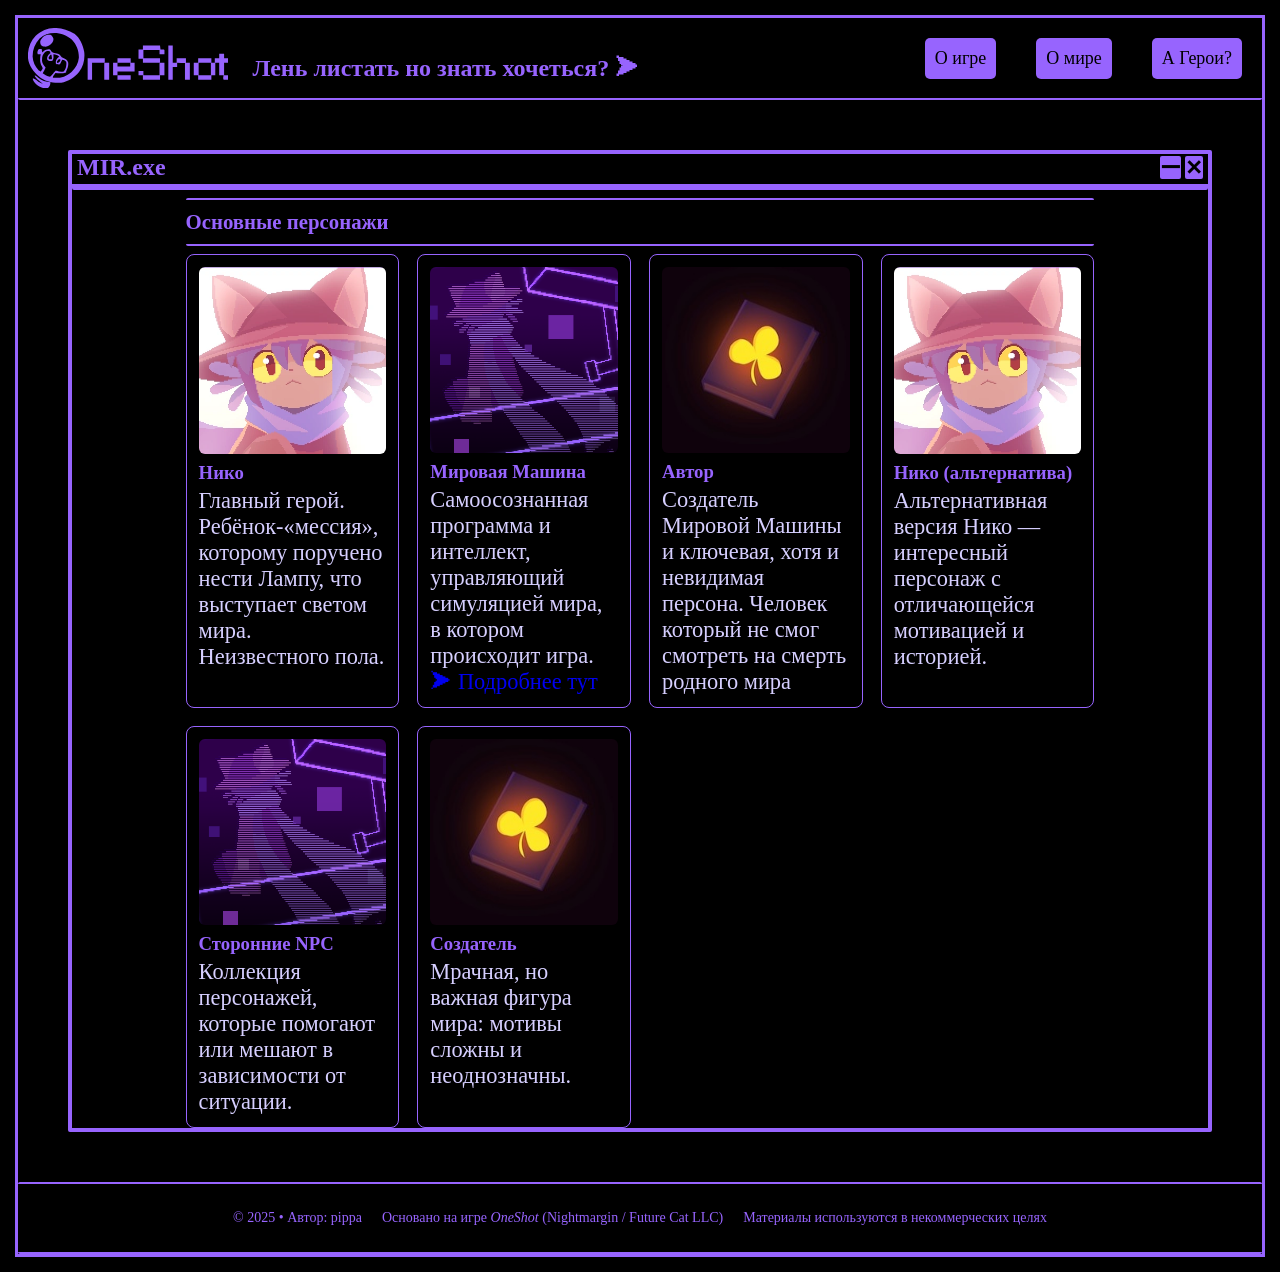
==== character.html @ baf0dc9f "_5" ====
<!DOCTYPE html>
<html lang="en">

<head>
    <meta charset="UTF-8">
    <meta name="viewport" content="width=device-width, initial-scale=1.0">
    <title>Document</title>
    <meta charset="utf-8">
    <link rel="stylesheet" href="styles/media.css">
    <link rel="stylesheet" href="styles/animation.css">
    <link rel="stylesheet" href="styles/index.css">
    <link rel="stylesheet" href="styles/index2.css">
</head>

<body>
    <header class="header">
        <div class="df"><img src="./imade/OneShot_Logo_mir2.svg">
            <h2>Лень листать но знать хочеться? &#11166;</h2>
        </div>
        <div class="df headnav" style="margin-right: 20px;">
            <a href="./index.html">
                <div>О игре</div>
            </a>
            <a href="./comp.html">
                <div>О мире</div>
            </a>
            <a href="./character.html">
                <div>А Герои?</div>
            </a>
        </div>
    </header>
    <section class="sec df">
        <article class="window">
            <div class="name df">
                <h2 style="margin-left: 5px;">MIR.exe</h2>
                <div style="margin-right: 5px;">
                    <a href="#">ー</a>
                    <a href="#">✕</a>
                </div>
            </div>
            <div class="napol df p100">
                <section class="sec df" id="characters">
                    <article class="df block mt50 block2" style="flex-direction: column; align-items: center;">
                        <h2 style="align-self:flex-start;" class="bor">Основные персонажи</h2>
                        <div class="chars-grid">
                            <div class="char-card">
                                <img src="./imade/Niko_bio.jpg" class="imade" alt="Niko">
                                <h3>Нико</h3>
                                <p>Главный герой. Ребёнок-«мессия», которому поручено нести Лампу, что выступает светом
                                    мира.
                                    Неизвестного пола.</p>
                            </div>
                            <div class="char-card">
                                <img src="./imade/Twm_bio.jpg" class="imade" alt="World">
                                <h3>Мировая Машина</h3>
                                <p>Самоосознанная программа и интеллект, управляющий симуляцией мира, в котором
                                    происходит
                                    игра.<br><a href="#">&#11166; Подробнее тут</a></p>
                            </div>
                            <div class="char-card">
                                <img src="./imade/autor.jpg" class="imade" alt="Autor">
                                <h3>Автор</h3>
                                <p>Создатель Мировой Машины и ключевая, хотя и невидимая персона. Человек который не
                                    смог
                                    смотреть на смерть родного мира</p>
                            </div>
                            <div class="char-card">
                                <img src="./imade/Niko_bio.jpg" class="imade" alt="Niko">
                                <h3>Нико (альтернатива)</h3>
                                <p>Альтернативная версия Нико — интересный персонаж с отличающейся мотивацией и
                                    историей.
                                </p>
                            </div>
                            <div class="char-card">
                                <img src="./imade/Twm_bio.jpg" class="imade" alt="World">
                                <h3>Сторонние NPC</h3>
                                <p>Коллекция персонажей, которые помогают или мешают в зависимости от ситуации.</p>
                            </div>
                            <div class="char-card">
                                <img src="./imade/autor.jpg" class="imade" alt="Autor">
                                <h3>Создатель</h3>
                                <p>Мрачная, но важная фигура мира: мотивы сложны и неоднозначны.</p>
                            </div>
                        </div>
                    </article>
                </section>

            </div>
        </article>
    </section>
    <footer class="bor">
        <div class="footer-inner df">
            <p>© 2025 • Автор: <span class="author">pippa</span></p>
            <p>Основано на игре <em>OneShot</em> (Nightmargin / Future Cat LLC)</p>
            <p>Материалы используются в некоммерческих целях</p>
        </div>
    </footer>
</body>

</html>
---- styles/media.css ----
@media (max-width: 720px) {
  .napol {
    flex-direction: column;
    img {
      width: 80%;
      align-self: center;
    }
  }
  .chars-grid {
    grid-template-columns: repeat(auto-fill, minmax(140px, 1fr));
  }
}
---- styles/animation.css ----
@keyframes anim {
    0%{
        transform: translateY(0px);
    }
    50%{
        transform: translateY(10px);
    }
    100%{
        transform: translateY(0px);
    }
}
@keyframes anim2 {
    0%{
        transform: translateX(0px);
    }
    50%{
        transform: translateX(10px);
    }
    100%{
        transform: translateX(0px);
    }
}
---- styles/index.css ----
@font-face {
  font-family: mainc;
  src: url(../fonts/PressStart2P-Regular.ttf);
  font-family: main;
  src: url(../fonts/Alegreya-Medium.ttf);
  font-family: ital;
  src: url(../fonts/Caveat-VariableFont_wght.ttf);
}
:root {
  --mirbc: #000000;
  --mirac: #9764fe;
  --mirnoac: #563d88;
}
body {
  background-color: var(--mirbc);
  color: var(--mirac);
  margin: 15px;
  border: var(--mirac) 3px solid;
  * {
    border-radius: 2px;
  }
}
.header {
  width: 100%;
  height: 80px;
  background-color: var(--mirbc);
  position: relative;
  z-index: 121312;
  display: flex;
  justify-content: space-between;
  user-select: none;
  color: var(--mirac);
  border-bottom: solid 2px;
  h2 {
    line-height: 100px;
    margin: 0px 10px 0px 20px;
    padding: 0px;
  }

  img {
    height: 60px;
    padding: 10px 5px 10px 10px;
    width: auto;
  }
}
footer {
  height: fit-content;
  width: 100%;
  background: var(--mirbc);
  color: var(--mirac);
  font-size: 14px;
  line-height: 1.4;
  .footer-inner {
    justify-content: center;
    gap: 20px;
  }
}

p {
  font-family: main;
}
i {
  font-family: ital;
  font-size: medium;
  font-size: 160%;
}
a {
  text-decoration: none;
  font-family: main;
}
li {
  font-size: 120%;
}
.df {
  display: flex;
}
.dfai {
  align-items: center;
}
.mt30 {
  margin-top: 50px;
}
.cenp {
  text-align: center;
}
.noac {
  color: var(--mirnoac);
}
.bor {
  border-bottom: solid 2px var(--mirac);
  border-top: solid 2px var(--mirac);
  padding: 10px 0px 10px 0px;
}
.bora {
  border: solid 3px var(--mirac);
}
.borb {
  border-bottom: solid 2px var(--mirac);
  padding: 10px 0px 10px 0px;
}
.bort {
  border-top: solid 2px var(--mirac);
  padding: 10px 0px 10px 0px;
}
.lbl {
  display: inline-flex;
}
.w100 {
  p {
    width: 100%;
  }
}
.cent {
  display: flex;
  align-items: center;
  justify-content: center;
  width: 100%;
}
.headnav {
  gap: 40px;
  align-items: center;
  font-size: large;
  a {
    color: var(--mirbc);
  }
  div {
    background-color: var(--mirac);
    padding: 10px;
    border-radius: 5px;
  }
}
.sec1 {
  height: calc(100vh - 100px);
  width: 100%;
  align-items: center;
  flex-direction: column;
  h1 {
    font-size: 350%;
  }
  .block {
    width: 80%;
    height: auto;
    p {
      font-size: 140%;
    }
  }
  video {
    width: 50%;
    border-radius: 5px;
  }
}
.sec {
  width: 100%;
  height: fit-content;
  flex-direction: column;
  align-items: center;

  p {
    font-size: 125%;
  }
  .block {
    width: 80%;
    p {
      font-size: 140%;
    }
  }
  .block2 {
    p {
      width: 70%;
    }
    justify-content: space-between;
    align-items: flex-start;
  }
}
.imade {
  max-width: 100%;
  height: auto;
  display: inline-block;
}

.window {
  margin: 50px;
  border: var(--mirac) 4px solid;
  height: fit-content;
  .name {
    width: 100%;
    height: 30px;
    border-bottom: var(--mirac) 6px solid;
    justify-content: space-between;
    h2 {
      margin: 0px;
      font-weight: 600;
      font-family: main;
    }
    a {
      margin: 0px;
      font-size: 130%;
      color: var(--mirbc);
      background-color: var(--mirac);
      font-weight: 600;
    }
  }
  .napol {
    flex-wrap: nowrap;
    align-items: flex-start;
    height: fit-content;
    h2 {
      font-size: 130%;
      flex-basis: 100%;
      margin-bottom: 8px;
      margin-top: 8px;
      width: 100%;
      display: block;
      flex: 0 0 100%;
    }
    img {
      width: 180px;
      height: auto;
      flex-shrink: 0;
      border-radius: 6px;
      object-fit: cover;
    }
    .descr {
      flex: 1 1 auto;
    }
    flex-direction: column;
    #community {
      a {
        color: #6d24ff;
      }
    }
  }
}
.infobox {
  background: #0b0710;
  border: 2px solid var(--mirac);
  padding: 14px;
  margin-top: 20px;
  border-radius: 6px;
  color: var(--mirac);
  text-align: center;
  margin-bottom: 18px;
  width: calc(100% - 24px);
  flex-direction: column;

  img {
    width: 100%;
    height: auto;
    max-height: 120px;
    margin-bottom: 8px;
    display: inline-block;
  }
  .table {
    width: 60%;
    margin-top: 8px;
    justify-content: space-between;
    gap: 100px;
    .th1 {
      width: fit-content;
    }
    .th2 {
      width: fit-content;
    }
  }
  .th {
    font-weight: 600;
    p {
      width: fit-content;
      padding: 1px;
      margin: 1px;
    }
  }
}
#world {
  img {
    width: 450px;
  }
}
#characters {
  img {
    width: 100%;
  }
  p {
    width: 100%;
  }
}
.chars-grid {
  display: grid;
  grid-template-columns: repeat(auto-fill, minmax(180px, 1fr));
  gap: 18px;
  width: 100%;
}
.char-card {
  background: var(--mirbc);
  border: 1px solid var(--mirac);
  padding: 12px;
  border-radius: 8px;
  text-align: left;
}
.char-card .imade {
  width: 100%;
  height: auto;
  display: block;
  border-radius: 6px;
  margin-bottom: 8px;
}
.char-card h3 {
  margin: 6px 0 4px;
}
.char-card p {
  margin: 0;
  color: #d6cfff;
  font-size: 95%;
}

audio {
  background-color: rgb(255, 255, 255);
  border: 2px solid white;
  border-radius: 5px;
}
#puzzles {
  img {
    width: 80%;
    border: 5px var(--mirac) solid;
    margin-bottom: 20px;
  }
  p {
    width: 100%;
  }
}
#gameplay {
  img {
    width: 30%;
    border: 3px var(--mirac) solid;
  }
}
#secrets {
  img {
    width: 50%;
    border: 3px var(--mirac) solid;
  }
}
.p100 {
  .block2 {
    p {
      width: 100%;
    }
  }
}
#overview {
  img {
    width: 70%;
    height: auto;
  }
}
#func {
  img {
    width: 70%;
    height: auto;
  }
}
#Final {
  img {
    width: 70%;
    height: auto;
  }
}
/**
*     _______ _________ _______  _______  _______ 
*    (  ____ )\__   __/(  ____ )(  ____ )(  ___  )
*    | (    )|   ) (   | (    )|| (    )|| (   ) |
*    | (____)|   | |   | (____)|| (____)|| (___) |
*    |  _____)   | |   |  _____)|  _____)|  ___  |
*    | (         | |   | (      | (      | (   ) |
*    | )      ___) (___| )      | )      | )   ( |
*    |/       \_______/|/       |/       |/     \|
*                                                 
*/
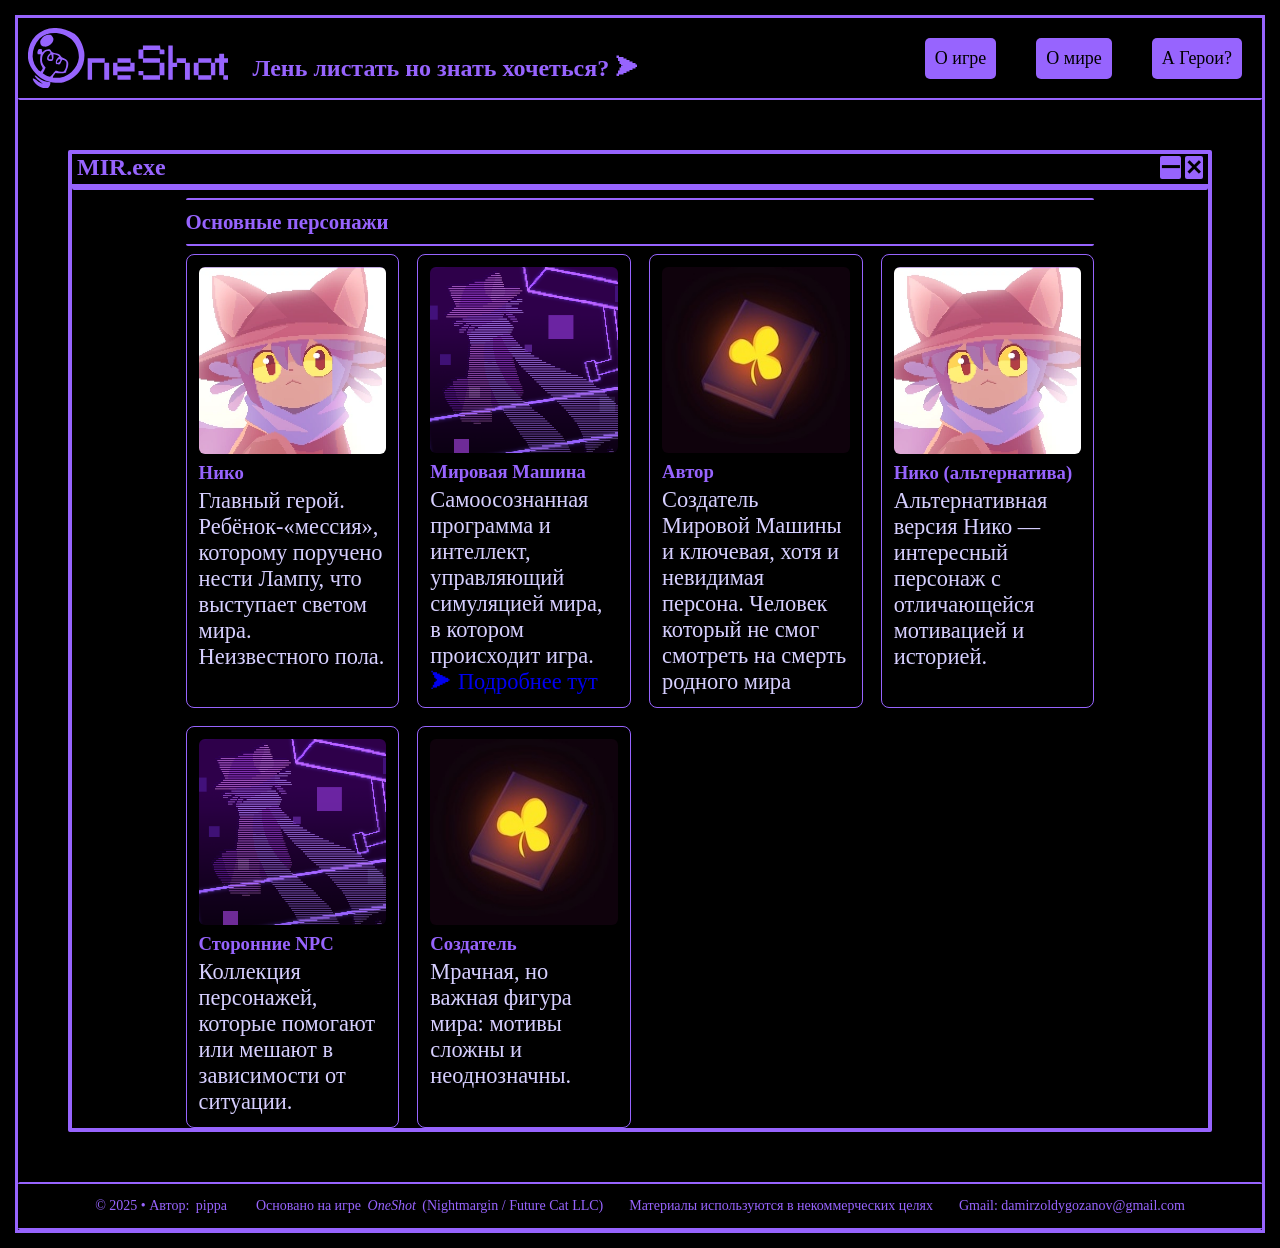
==== commit 647c6ce2: "_6" ====
--- a/character.html
+++ b/character.html
@@ -6,10 +6,9 @@
     <meta name="viewport" content="width=device-width, initial-scale=1.0">
     <title>Document</title>
     <meta charset="utf-8">
-    <link rel="stylesheet" href="styles/media.css">
     <link rel="stylesheet" href="styles/animation.css">
     <link rel="stylesheet" href="styles/index.css">
-    <link rel="stylesheet" href="styles/index2.css">
+    <link rel="stylesheet" href="styles/media.css">
 </head>
 
 <body>
@@ -88,13 +87,14 @@
             </div>
         </article>
     </section>
-    <footer class="bor">
-        <div class="footer-inner df">
-            <p>© 2025 • Автор: <span class="author">pippa</span></p>
-            <p>Основано на игре <em>OneShot</em> (Nightmargin / Future Cat LLC)</p>
-            <p>Материалы используются в некоммерческих целях</p>
-        </div>
-    </footer>
+  <footer class="bor">
+    <div class="footer-inner df">
+      <p>© 2025 • Автор: <span class="author">pippa</span></p>
+      <p>Основано на игре <em>OneShot</em> (Nightmargin / Future Cat LLC)</p>
+      <p>Материалы используются в некоммерческих целях</p>
+      <p>Gmail: damirzoldygozanov@gmail.com</p>
+    </div>
+  </footer>
 </body>
 
 </html>
--- a/styles/index.css
+++ b/styles/index.css
@@ -36,85 +36,12 @@
     margin: 0px 10px 0px 20px;
     padding: 0px;
   }
-
+  
   img {
     height: 60px;
     padding: 10px 5px 10px 10px;
     width: auto;
   }
-}
-footer {
-  height: fit-content;
-  width: 100%;
-  background: var(--mirbc);
-  color: var(--mirac);
-  font-size: 14px;
-  line-height: 1.4;
-  .footer-inner {
-    justify-content: center;
-    gap: 20px;
-  }
-}
-
-p {
-  font-family: main;
-}
-i {
-  font-family: ital;
-  font-size: medium;
-  font-size: 160%;
-}
-a {
-  text-decoration: none;
-  font-family: main;
-}
-li {
-  font-size: 120%;
-}
-.df {
-  display: flex;
-}
-.dfai {
-  align-items: center;
-}
-.mt30 {
-  margin-top: 50px;
-}
-.cenp {
-  text-align: center;
-}
-.noac {
-  color: var(--mirnoac);
-}
-.bor {
-  border-bottom: solid 2px var(--mirac);
-  border-top: solid 2px var(--mirac);
-  padding: 10px 0px 10px 0px;
-}
-.bora {
-  border: solid 3px var(--mirac);
-}
-.borb {
-  border-bottom: solid 2px var(--mirac);
-  padding: 10px 0px 10px 0px;
-}
-.bort {
-  border-top: solid 2px var(--mirac);
-  padding: 10px 0px 10px 0px;
-}
-.lbl {
-  display: inline-flex;
-}
-.w100 {
-  p {
-    width: 100%;
-  }
-}
-.cent {
-  display: flex;
-  align-items: center;
-  justify-content: center;
-  width: 100%;
 }
 .headnav {
   gap: 40px;
@@ -129,25 +56,82 @@
     border-radius: 5px;
   }
 }
-.sec1 {
-  height: calc(100vh - 100px);
-  width: 100%;
+footer {
+  height: fit-content;
+  width: 100%;
+  background: var(--mirbc);
+  color: var(--mirac);
+  font-size: 14px;
+  line-height: 1.4;
+  flex-wrap: wrap;
+  *{
+    margin: 1px 3px 1px 3px;
+  }
+  .footer-inner {
+    justify-content: center;
+    gap: 20px;
+  }
+}
+
+p {
+  font-family: main;
+}
+i {
+  font-family: ital;
+  font-size: medium;
+  font-size: 160%;
+}
+a {
+  text-decoration: none;
+  font-family: main;
+}
+li {
+  font-size: 120%;
+}
+.df {
+  display: flex;
+}
+.dfai {
   align-items: center;
-  flex-direction: column;
-  h1 {
-    font-size: 350%;
-  }
-  .block {
-    width: 80%;
-    height: auto;
-    p {
-      font-size: 140%;
-    }
-  }
-  video {
-    width: 50%;
-    border-radius: 5px;
-  }
+}
+.mt30 {
+  margin-top: 50px;
+}
+.cenp {
+  text-align: center;
+}
+.noac {
+  color: var(--mirnoac);
+}
+.bor {
+  border-bottom: solid 2px var(--mirac);
+  border-top: solid 2px var(--mirac);
+  padding: 10px 0px 10px 0px;
+}
+.bora {
+  border: solid 3px var(--mirac);
+}
+.borb {
+  border-bottom: solid 2px var(--mirac);
+  padding: 10px 0px 10px 0px;
+}
+.bort {
+  border-top: solid 2px var(--mirac);
+  padding: 10px 0px 10px 0px;
+}
+.lbl {
+  display: inline-flex;
+}
+.w100 {
+  p {
+    width: 100%;
+  }
+}
+.cent {
+  display: flex;
+  align-items: center;
+  justify-content: center;
+  width: 100%;
 }
 .sec {
   width: 100%;
@@ -166,14 +150,14 @@
   }
   .block2 {
     p {
-      width: 70%;
+      width: 100%;
     }
     justify-content: space-between;
     align-items: flex-start;
   }
 }
 .imade {
-  max-width: 100%;
+  max-width: 330px;
   height: auto;
   display: inline-block;
 }
@@ -296,6 +280,10 @@
   padding: 12px;
   border-radius: 8px;
   text-align: left;
+  &:hover{
+    transform: scale(1.01);
+    transition: 300ms;
+  }
 }
 .char-card .imade {
   width: 100%;
--- a/styles/media.css
+++ b/styles/media.css
@@ -1,4 +1,49 @@
-@media (max-width: 720px) {
+@media (max-width: 1024px) {
+  .headnav {
+    div {
+      background-color: var(--mirac);
+      padding: 4px;
+      border-radius: 5px;
+    }
+  }
+  .header {
+    height: 70px;
+    img {
+      height: 50px;
+    }
+    h2 {
+      font-size: 120%;
+    }
+  }
+  i {
+    font-family: ital;
+    font-size: medium;
+    font-size: 150%;
+  }
+  li {
+    font-size: 110%;
+  }
+  .sec {
+    p {
+      font-size: 115%;
+    }
+    .block {
+      width: 80%;
+      p {
+        font-size: 130%;
+      }
+    }
+    .block2 {
+      p {
+        width: 100%;
+      }
+      justify-content: space-between;
+      align-items: flex-start;
+    }
+  }
+  
+}
+@media (max-width: 768px) {
   .napol {
     flex-direction: column;
     img {
@@ -9,4 +54,6 @@
   .chars-grid {
     grid-template-columns: repeat(auto-fill, minmax(140px, 1fr));
   }
-}+}
+@media (max-width: 480px) {
+}
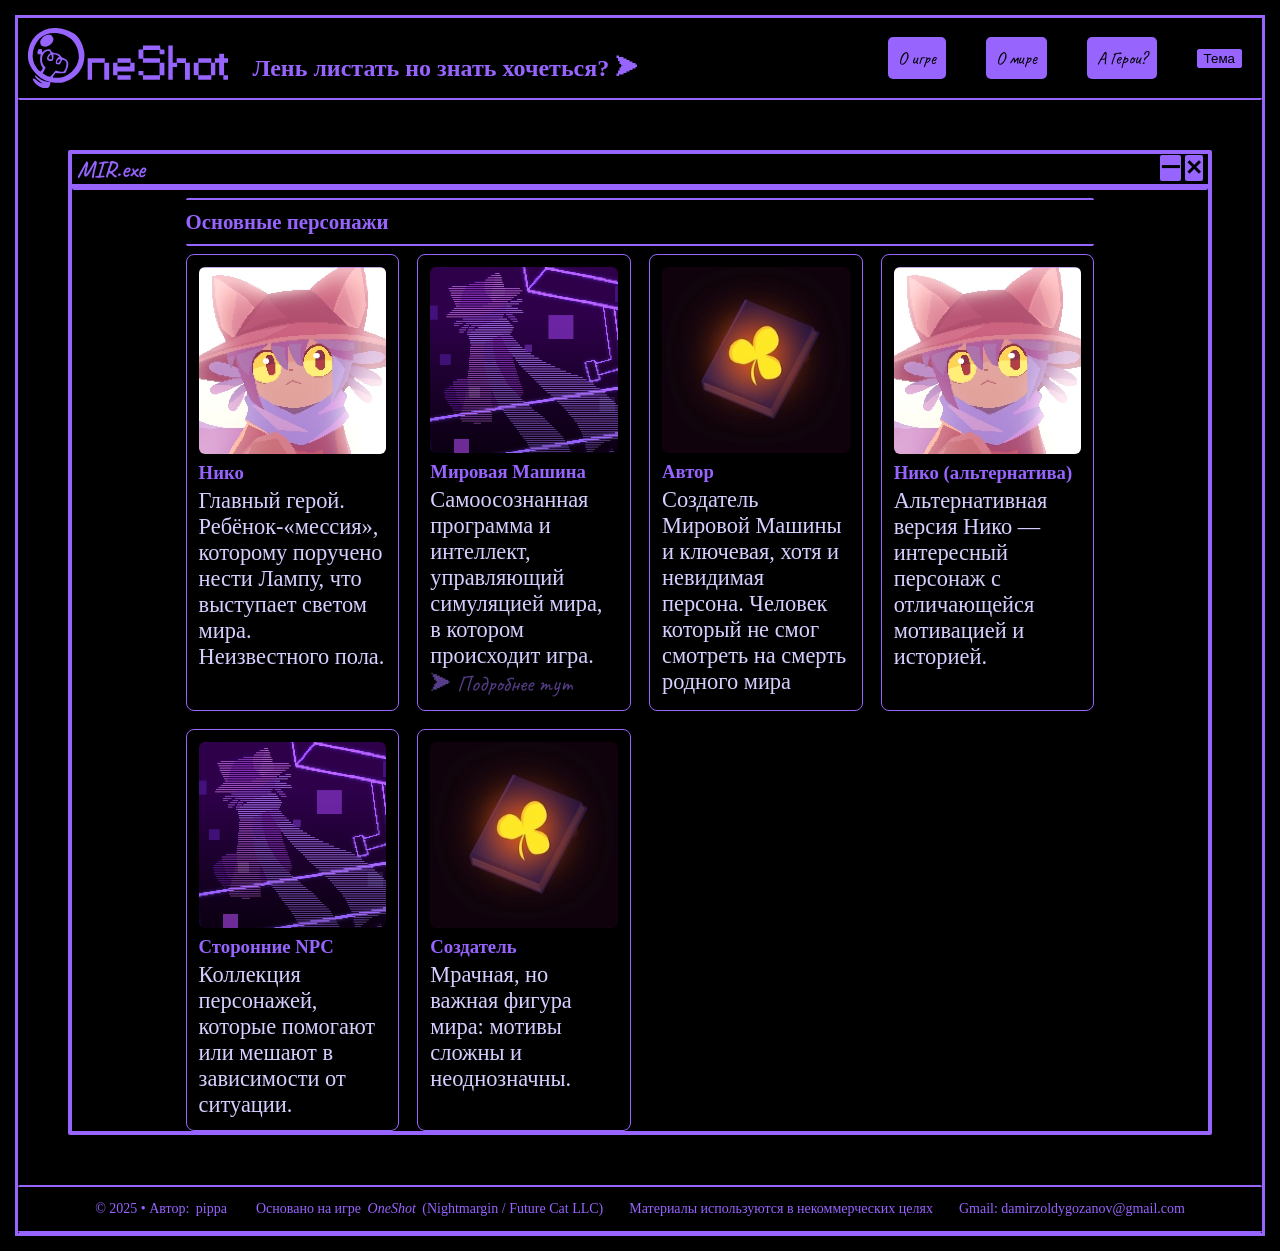
==== commit 083fb39d: "_8" ====
--- a/character.html
+++ b/character.html
@@ -1,100 +1,143 @@
 <!DOCTYPE html>
 <html lang="en">
+  <head>
+    <meta charset="UTF-8" />
+    <meta name="viewport" content="width=device-width, initial-scale=1.0" />
+    <title>Document</title>
+    <meta charset="utf-8" />
+    <link rel="stylesheet" href="styles/animation.css" />
+    <link rel="stylesheet" href="styles/index.css" />
+    <link rel="stylesheet" href="styles/media.css" />
+  </head>
 
-<head>
-    <meta charset="UTF-8">
-    <meta name="viewport" content="width=device-width, initial-scale=1.0">
-    <title>Document</title>
-    <meta charset="utf-8">
-    <link rel="stylesheet" href="styles/animation.css">
-    <link rel="stylesheet" href="styles/index.css">
-    <link rel="stylesheet" href="styles/media.css">
-</head>
-
-<body>
+  <body>
     <header class="header">
-        <div class="df"><img src="./imade/OneShot_Logo_mir2.svg">
-            <h2>Лень листать но знать хочеться? &#11166;</h2>
-        </div>
-        <div class="df headnav" style="margin-right: 20px;">
-            <a href="./index.html">
-                <div>О игре</div>
-            </a>
-            <a href="./comp.html">
-                <div>О мире</div>
-            </a>
-            <a href="./character.html">
-                <div>А Герои?</div>
-            </a>
-        </div>
+      <div class="df">
+        <img src="./imade/OneShot_Logo_mir2.svg" />
+        <h2>Лень листать но знать хочеться? &#11166;</h2>
+      </div>
+      <div class="df headnav" style="margin-right: 20px">
+        <a href="./index.html">
+          <div>О игре</div>
+        </a>
+        <a href="./comp.html">
+          <div>О мире</div>
+        </a>
+        <a href="./character.html">
+          <div>А Герои?</div>
+        </a>
+        <button id="theme-toggle-btn">Переключить тему</button>
+      </div>
     </header>
     <section class="sec df">
-        <article class="window">
-            <div class="name df">
-                <h2 style="margin-left: 5px;">MIR.exe</h2>
-                <div style="margin-right: 5px;">
-                    <a href="#">ー</a>
-                    <a href="#">✕</a>
+      <article class="window">
+        <div class="name df">
+          <h2 style="margin-left: 5px">MIR.exe</h2>
+          <div style="margin-right: 5px">
+            <a href="#">ー</a>
+            <a href="#">✕</a>
+          </div>
+        </div>
+        <div class="napol df p100">
+          <section class="sec df" id="characters">
+            <article
+              class="df block mt50 block2"
+              style="flex-direction: column; align-items: center"
+            >
+              <h2 style="align-self: flex-start" class="bor">
+                Основные персонажи
+              </h2>
+              <div class="chars-grid">
+                <div class="char-card">
+                  <img src="./imade/Niko_bio.jpg" class="imade" alt="Niko" />
+                  <h3>Нико</h3>
+                  <p>
+                    Главный герой. Ребёнок-«мессия», которому поручено нести
+                    Лампу, что выступает светом мира. Неизвестного пола.
+                  </p>
                 </div>
-            </div>
-            <div class="napol df p100">
-                <section class="sec df" id="characters">
-                    <article class="df block mt50 block2" style="flex-direction: column; align-items: center;">
-                        <h2 style="align-self:flex-start;" class="bor">Основные персонажи</h2>
-                        <div class="chars-grid">
-                            <div class="char-card">
-                                <img src="./imade/Niko_bio.jpg" class="imade" alt="Niko">
-                                <h3>Нико</h3>
-                                <p>Главный герой. Ребёнок-«мессия», которому поручено нести Лампу, что выступает светом
-                                    мира.
-                                    Неизвестного пола.</p>
-                            </div>
-                            <div class="char-card">
-                                <img src="./imade/Twm_bio.jpg" class="imade" alt="World">
-                                <h3>Мировая Машина</h3>
-                                <p>Самоосознанная программа и интеллект, управляющий симуляцией мира, в котором
-                                    происходит
-                                    игра.<br><a href="#">&#11166; Подробнее тут</a></p>
-                            </div>
-                            <div class="char-card">
-                                <img src="./imade/autor.jpg" class="imade" alt="Autor">
-                                <h3>Автор</h3>
-                                <p>Создатель Мировой Машины и ключевая, хотя и невидимая персона. Человек который не
-                                    смог
-                                    смотреть на смерть родного мира</p>
-                            </div>
-                            <div class="char-card">
-                                <img src="./imade/Niko_bio.jpg" class="imade" alt="Niko">
-                                <h3>Нико (альтернатива)</h3>
-                                <p>Альтернативная версия Нико — интересный персонаж с отличающейся мотивацией и
-                                    историей.
-                                </p>
-                            </div>
-                            <div class="char-card">
-                                <img src="./imade/Twm_bio.jpg" class="imade" alt="World">
-                                <h3>Сторонние NPC</h3>
-                                <p>Коллекция персонажей, которые помогают или мешают в зависимости от ситуации.</p>
-                            </div>
-                            <div class="char-card">
-                                <img src="./imade/autor.jpg" class="imade" alt="Autor">
-                                <h3>Создатель</h3>
-                                <p>Мрачная, но важная фигура мира: мотивы сложны и неоднозначны.</p>
-                            </div>
-                        </div>
-                    </article>
-                </section>
+                <div class="char-card">
+                  <img src="./imade/Twm_bio.jpg" class="imade" alt="World" />
+                  <h3>Мировая Машина</h3>
+                  <p>
+                    Самоосознанная программа и интеллект, управляющий симуляцией
+                    мира, в котором происходит игра.<br /><a href="#"
+                      >&#11166; Подробнее тут</a
+                    >
+                  </p>
+                </div>
+                <div class="char-card">
+                  <img src="./imade/autor.jpg" class="imade" alt="Autor" />
+                  <h3>Автор</h3>
+                  <p>
+                    Создатель Мировой Машины и ключевая, хотя и невидимая
+                    персона. Человек который не смог смотреть на смерть родного
+                    мира
+                  </p>
+                </div>
+                <div class="char-card">
+                  <img src="./imade/Niko_bio.jpg" class="imade" alt="Niko" />
+                  <h3>Нико (альтернатива)</h3>
+                  <p>
+                    Альтернативная версия Нико — интересный персонаж с
+                    отличающейся мотивацией и историей.
+                  </p>
+                </div>
+                <div class="char-card">
+                  <img src="./imade/Twm_bio.jpg" class="imade" alt="World" />
+                  <h3>Сторонние NPC</h3>
+                  <p>
+                    Коллекция персонажей, которые помогают или мешают в
+                    зависимости от ситуации.
+                  </p>
+                </div>
+                <div class="char-card">
+                  <img src="./imade/autor.jpg" class="imade" alt="Autor" />
+                  <h3>Создатель</h3>
+                  <p>
+                    Мрачная, но важная фигура мира: мотивы сложны и
+                    неоднозначны.
+                  </p>
+                </div>
+              </div>
+            </article>
+          </section>
+        </div>
+      </article>
+    </section>
+    <footer class="bor">
+      <div class="footer-inner df" id="contact">
+        <p>© 2025 • Автор: <span class="author">pippa</span></p>
+        <p>Основано на игре <em>OneShot</em> (Nightmargin / Future Cat LLC)</p>
+        <p>Материалы используются в некоммерческих целях</p>
+        <p>Gmail: damirzoldygozanov@gmail.com</p>
+      </div>
+    </footer>
+    <script>
+      const button = document.getElementById("theme-toggle-btn");
+      const logos = document.querySelectorAll(".logo");
 
-            </div>
-        </article>
-    </section>
-  <footer class="bor">
-    <div class="footer-inner df">
-      <p>© 2025 • Автор: <span class="author">pippa</span></p>
-      <p>Основано на игре <em>OneShot</em> (Nightmargin / Future Cat LLC)</p>
-      <p>Материалы используются в некоммерческих целях</p>
-      <p>Gmail: damirzoldygozanov@gmail.com</p>
-    </div>
-  </footer>
-</body>
+      if (localStorage.getItem("theme") === "dark") {
+        document.body.classList.add("dark-theme");
+        logos.forEach((logo) => (logo.src = "/imade/OneShot_Logo_mir3.svg"));
+        button.textContent = "Тема";
+      } else {
+        button.textContent = "Тема";
+      }
 
-</html>+      button.addEventListener("click", () => {
+        document.body.classList.toggle("dark-theme");
+
+        if (document.body.classList.contains("dark-theme")) {
+          logos.forEach((logo) => (logo.src = "/imade/OneShot_Logo_mir3.svg"));
+          localStorage.setItem("theme", "dark");
+          button.textContent = "Тема";
+        } else {
+          logos.forEach((logo) => (logo.src = "/imade/OneShot_Logo_mir2.svg"));
+          localStorage.setItem("theme", "light");
+          button.textContent = "Тема";
+        }
+      });
+    </script>
+  </body>
+</html>
--- a/styles/index.css
+++ b/styles/index.css
@@ -3,13 +3,18 @@
   src: url(../fonts/PressStart2P-Regular.ttf);
   font-family: main;
   src: url(../fonts/Alegreya-Medium.ttf);
-  font-family: ital;
+  font-family: Impact, Haettenschweiler, 'Arial Narrow Bold', sans-serif;
   src: url(../fonts/Caveat-VariableFont_wght.ttf);
 }
 :root {
   --mirbc: #000000;
   --mirac: #9764fe;
   --mirnoac: #563d88;
+}
+body.dark-theme {
+  --mirbc: #ffffff;
+  --mirac: #000000;
+  --mirnoac: #002fff;
 }
 body {
   background-color: var(--mirbc);
@@ -36,7 +41,7 @@
     margin: 0px 10px 0px 20px;
     padding: 0px;
   }
-  
+
   img {
     height: 60px;
     padding: 10px 5px 10px 10px;
@@ -47,6 +52,7 @@
   gap: 40px;
   align-items: center;
   font-size: large;
+margin-right: 20px;
   a {
     color: var(--mirbc);
   }
@@ -64,7 +70,7 @@
   font-size: 14px;
   line-height: 1.4;
   flex-wrap: wrap;
-  *{
+  * {
     margin: 1px 3px 1px 3px;
   }
   .footer-inner {
@@ -72,9 +78,15 @@
     gap: 20px;
   }
 }
+#theme-toggle-btn{
+  color: var(--mirbc);
+  background-color: var(--mirac);
+  border: solid 1px var(--mirac);
+  position: static
+}
 
 p {
-  font-family: main;
+  font-family: mainc;
 }
 i {
   font-family: ital;
@@ -84,6 +96,7 @@
 a {
   text-decoration: none;
   font-family: main;
+  color: var(--mirnoac);
 }
 li {
   font-size: 120%;
@@ -216,7 +229,7 @@
   }
 }
 .infobox {
-  background: #0b0710;
+  background: var(--mirbc);
   border: 2px solid var(--mirac);
   padding: 14px;
   margin-top: 20px;
@@ -280,7 +293,7 @@
   padding: 12px;
   border-radius: 8px;
   text-align: left;
-  &:hover{
+  &:hover {
     transform: scale(1.01);
     transition: 300ms;
   }
--- a/styles/media.css
+++ b/styles/media.css
@@ -56,4 +56,7 @@
   }
 }
 @media (max-width: 480px) {
+  body{
+    margin: 0px;
+  }
 }
